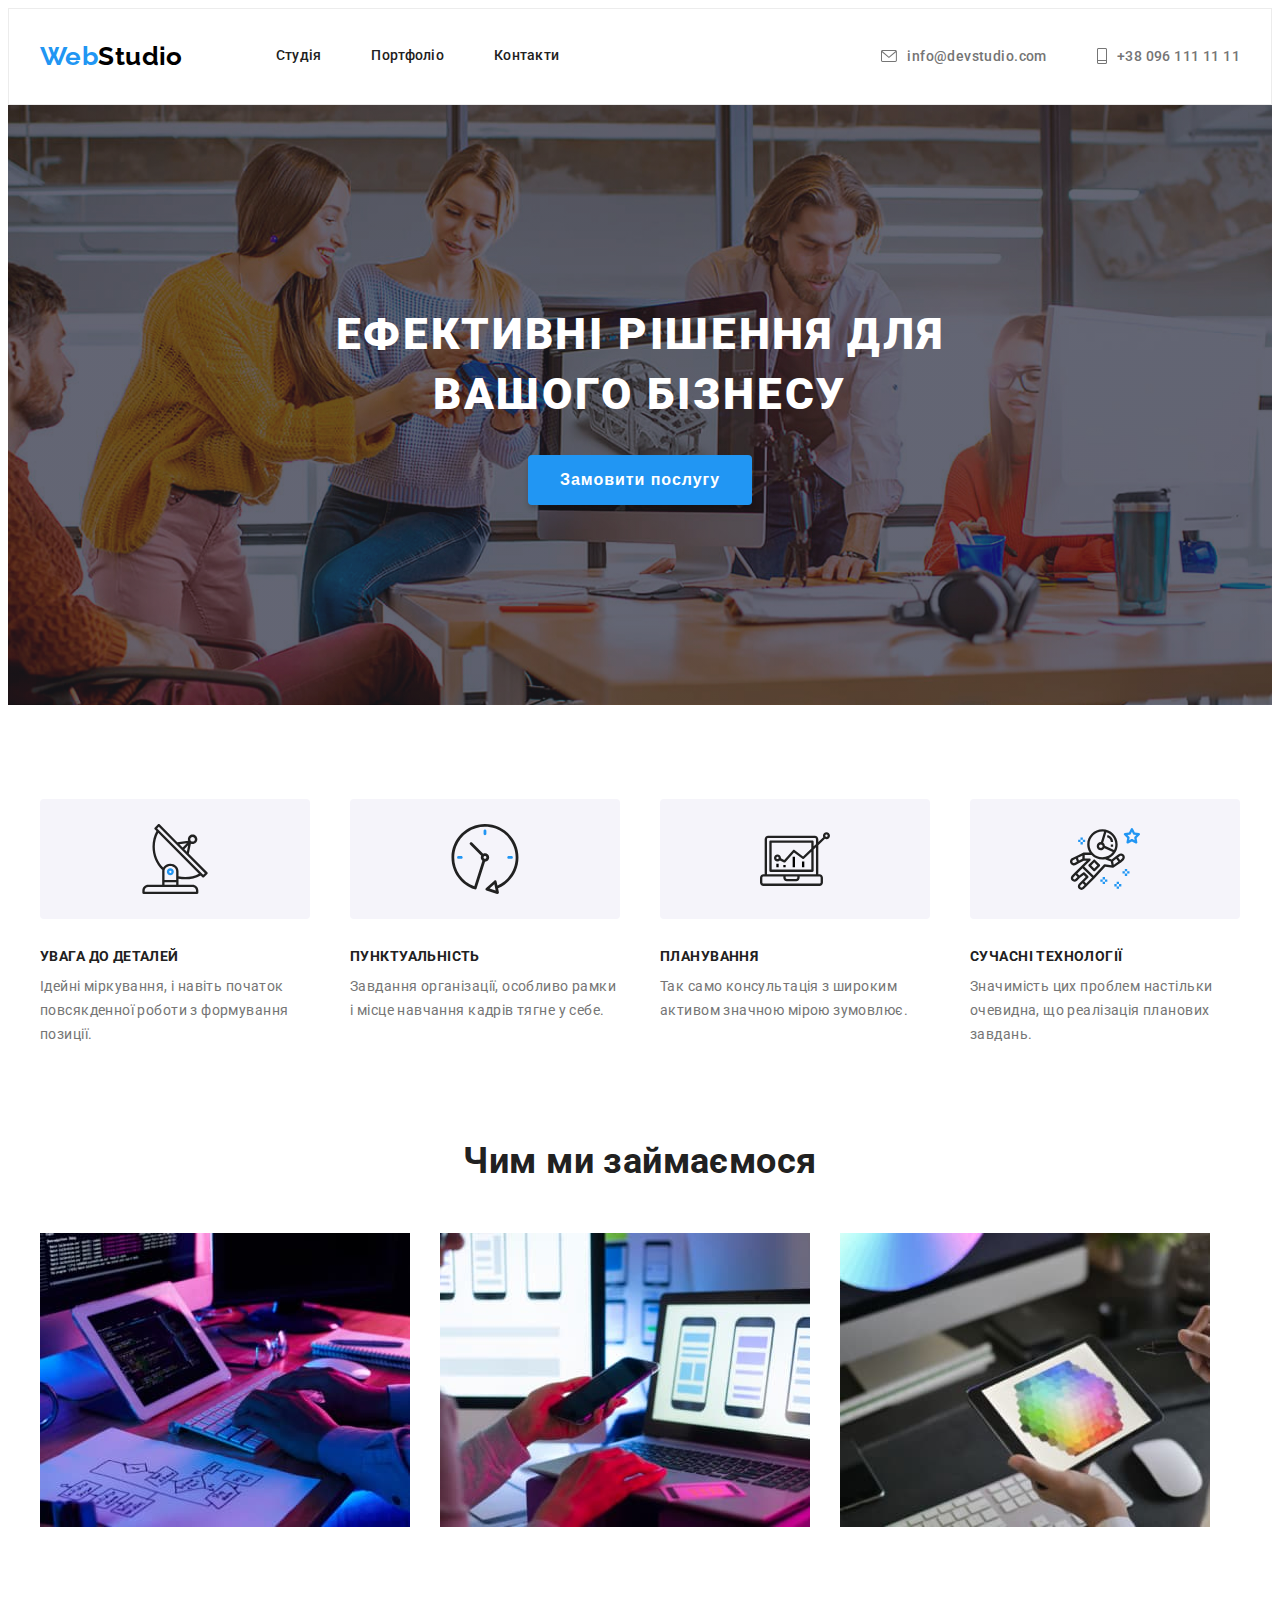
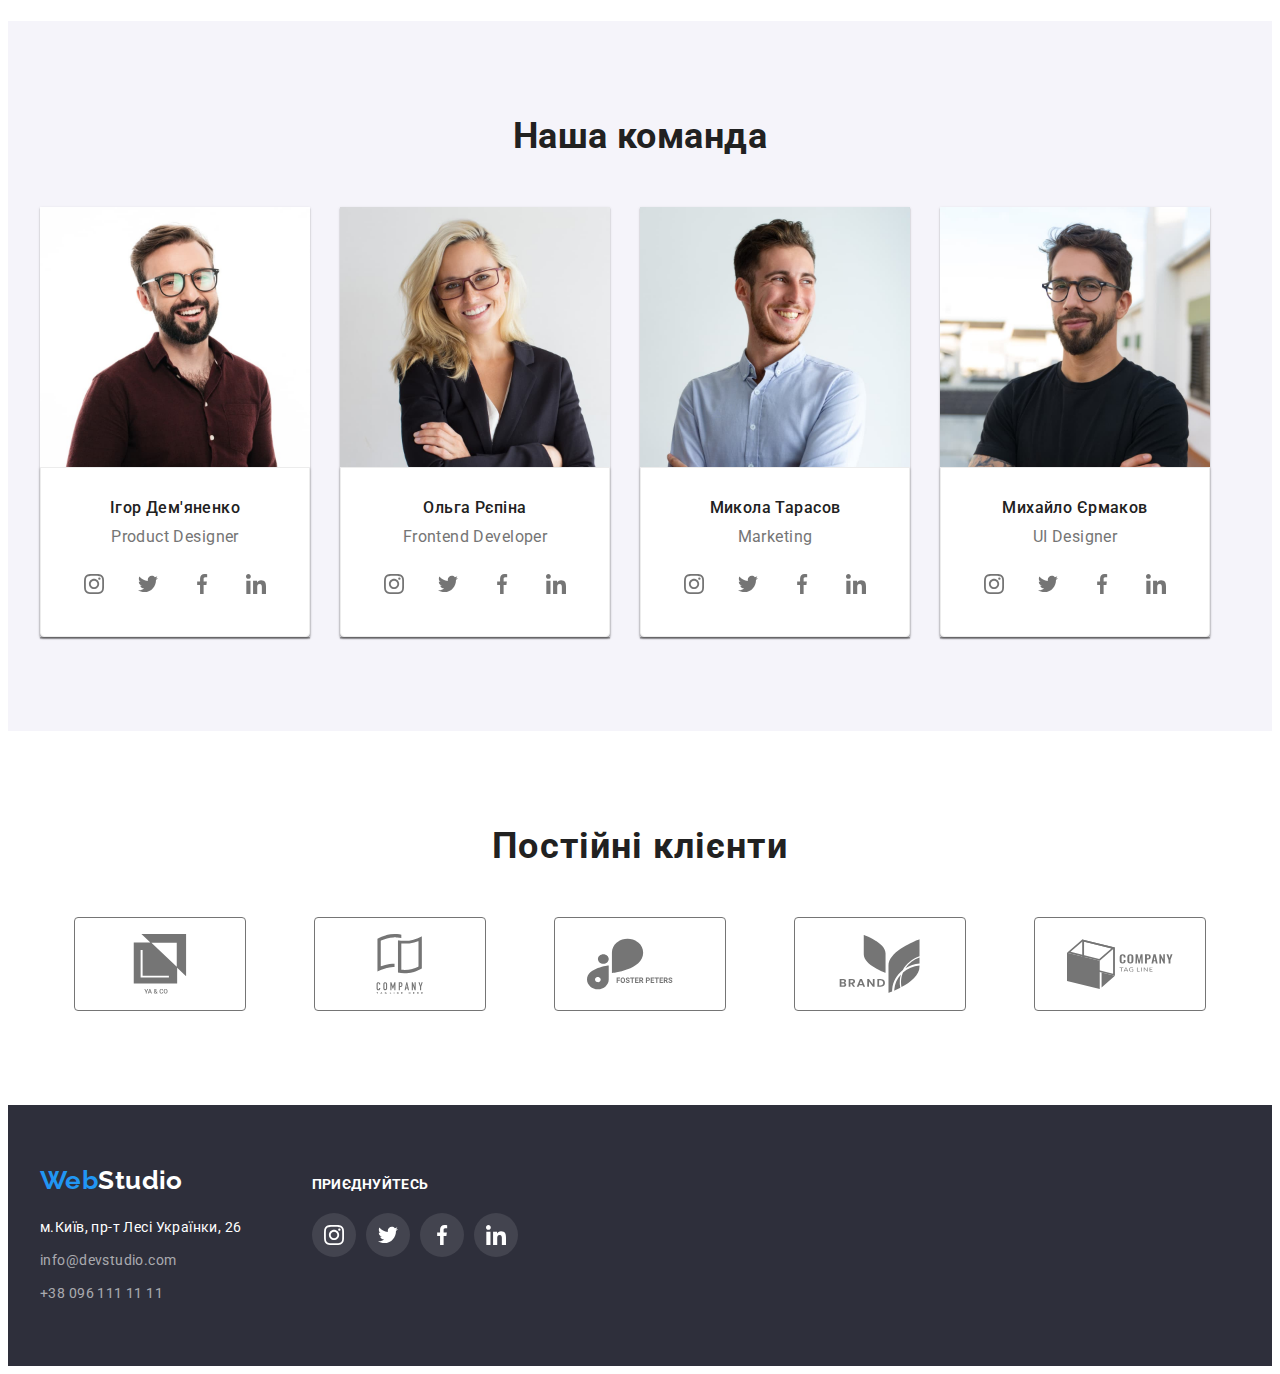
==== index.html @ 7438c3f3 "Update index.html" ====
<!DOCTYPE html>
<html lang="uk">

<head>
    <meta charset="UTF-8" />
    <meta http-equiv="X-UA-Compatible" content="IE=edge" />
    <meta name="viewport" content="width=device-width, initial-scale=1.0" />
    <title>Студія</title>
    <link rel="preconnect" href="https://fonts.googleapis.com" />
    <link rel="preconnect" href="https://fonts.gstatic.com" crossorigin />
    <link
        href="https://fonts.googleapis.com/css2?family=Raleway:wght@700&family=Roboto:wght@400;500;700;900&display=swap"
        rel="stylesheet" />
    <link rel="stylesheet" href="https://cdnjs.cloudflare.com/ajax/libs/modern-normalize/1.1.0/modern-normalize.min.css"
        integrity="sha512-wpPYUAdjBVSE4KJnH1VR1HeZfpl1ub8YT/NKx4PuQ5NmX2tKuGu6U/JRp5y+Y8XG2tV+wKQpNHVUX03MfMFn9Q=="
        crossorigin="anonymous" referrerpolicy="no-referrer" />
    <link rel="stylesheet" href="./css/styles.css" />
</head>

<body>
    <header class="header">
        <div class="conteiner main-nav">
            <nav class="navigate">
                <a href="./index.html" class="logo">
                    <span class="web-logo">Web</span>Studio</a>
                <ul class="site-nav">
                    <li class="item">
                        <a class="site-nav-link current" href="./index.html">Студія</a>
                    </li>
                    <li class="item">
                        <a class="site-nav-link" href="./portfolio.html">Портфоліо</a>
                    </li>
                    <li class="item">
                        <a class="site-nav-link" href="">Контакти</a>
                    </li>
                </ul>
            </nav>
            <ul class="contacts">
                <li class="item">
                    <a class="address" href="mailto:info@devstudio.com">info@devstudio.com
                        <svg class="envelope" width="16px" height="12px">
                            <use href="./images/icon.svg#icon-envelope"></use>
                        </svg>
                    </a>
                </li>
                <li class="item">
                    <a class="phone" href="tel:+380961111111">+38 096 111 11 11
                        <svg class="telephone">
                            <use href="./images/icon.svg#icon-telephone"></use>
                        </svg>
                    </a>
                </li>
            </ul>
        </div>
    </header>
    <main>
        <section class="section hero">
            <div class="conteiner">
                <h1 class="hero-title">Ефективні рішення для вашого бізнесу</h1>
                <button type="button" class="btn">Замовити послугу</button>
            </div>
        </section>
        <section class="section">
            <div class="conteiner">
                <h2 class="visually-hidden">Наші переваги</h2>
                <ul class="about">
                    <li>
                        <div class="icon-wrapper">
                            <svg class="about-img" width="70px" height="70px">
                                <use href="./images/icon.svg#icon-antenna"></use>
                            </svg>
                        </div>
                        <h3 class="about-title">УВАГА ДО ДЕТАЛЕЙ</h3>
                        <p class="about-text">
                            Ідейні міркування, і навіть початок повсякденної роботи з
                            формування позиції.
                        </p>
                    </li>
                    <li>
                        <div class="icon-wrapper">
                            <svg class="about-img" width="70px" height="70px">
                                <use href="./images/icon.svg#icon-clock"></use>
                            </svg>
                        </div>
                        <h3 class="about-title">ПУНКТУАЛЬНІСТЬ</h3>
                        <p class="about-text">
                            Завдання організації, особливо рамки і місце навчання кадрів
                            тягне у себе.
                        </p>
                    </li>
                    <li>
                        <div class="icon-wrapper">
                            <svg class="about-img" width="70px" height="70px">
                                <use href="./images/icon.svg#icon-diagram"></use>
                            </svg>
                        </div>
                        <h3 class="about-title">ПЛАНУВАННЯ</h3>
                        <p class="about-text">
                            Так само консультація з широким активом значною мірою зумовлює.
                        </p>
                    </li>
                    <li>
                        <div class="icon-wrapper">
                            <svg class="about-img" width="70px" height="70px">
                                <use href="./images/icon.svg#icon-astronaut"></use>
                            </svg>
                        </div>
                        <h3 class="about-title">СУЧАСНІ ТЕХНОЛОГІЇ</h3>
                        <p class="about-text">
                            Значимість цих проблем настільки очевидна, що реалізація
                            планових завдань.
                        </p>
                    </li>
                </ul>
            </div>
        </section>
        <section class="section develop">
            <div class="conteiner">
                <h2 class="section-title">Чим ми займаємося</h2>
                <ul class="title item">
                    <li class="title-img">
                        <img src="./images/img_1.jpg" alt="розробка вебсайтів" width="370" height="294" />
                    </li>
                    <li class="title-img">
                        <img src="./images/img_2.jpg" alt="розробка мобільних додатків" width="370" height="294" />
                    </li>
                    <li class="title-img">
                        <img src="./images/img_3.jpg" alt="розробка дизайну" width="370" height="294" />
                    </li>
                </ul>
            </div>
        </section>
        <section class="section command">
            <div class="conteiner">
                <h2 class="section-title">Наша команда</h2>
                <ul class="team item">
                    <li class="command-img">
                        <img src="./images/img_4.jpg" alt="хлопець в окулярах" width="270" height="260" />
                        <div class="team-about">
                            <h3 class="team-title">Ігор Дем'яненко</h3>
                            <p class="team-position" lang="en">Product Designer</p>
                            <ul class="social">
                                <li class="social-link">
                                    <a href="https://www.instagram.com/">
                                        <svg class="social-link-icon" width="20px" height="20px">
                                            <use href="../images/icon.svg#icon-instagram"></use>
                                        </svg>
                                    </a>
                                </li>
                                <li class="social-link">
                                    <a href="https://twitter.com/?lang=uk">
                                        <svg class="social-link-icon" width="20px" height="20px">
                                            <use href="../images/icon.svg#icon-twitter"></use>
                                        </svg></a>
                                </li>
                                <li class="social-link">
                                    <a href="https://uk-ua.facebook.com/">
                                        <svg class="social-link-icon" width="20px" height="20px">
                                            <use href="./images/icon.svg#icon-facebook"></use>
                                        </svg></a>
                                </li>
                                <li class="social-link">
                                    <a href="https://ua.linkedin.com/">
                                        <svg class="social-link-icon" width="20px" height="20px">
                                            <use href="../images/icon.svg#icon-linkedin"></use>
                                        </svg></a>
                                </li>
                            </ul>
                        </div>
                    </li>
                    <li class="command-img">
                        <img src="./images/img_5.jpg" alt="дівчина в окулярах" width="270" height="260" />
                        <div class="team-about">
                            <h3 class="team-title">Ольга Рєпіна</h3>
                            <p class="team-position" lang="en">Frontend Developer</p>
                            <ul class="social">
                                <li class="social-link">
                                    <a href="https://www.instagram.com/">
                                        <svg class="social-link-icon" width="20px" height="20px">
                                            <use href="../images/icon.svg#icon-instagram"></use>
                                        </svg>
                                    </a>
                                </li>
                                <li class="social-link">
                                    <a href="https://twitter.com/?lang=uk">
                                        <svg class="social-link-icon" width="20px" height="20px">
                                            <use href="./images/icon.svg#icon-twitter"></use>
                                        </svg></a>
                                </li>
                                <li class="social-link">
                                    <a href="https://uk-ua.facebook.com/">
                                        <svg class="social-link-icon" width="20px" height="20px">
                                            <use href="./images/icon.svg#icon-facebook"></use>
                                        </svg></a>
                                </li>
                                <li class="social-link">
                                    <a href="https://ua.linkedin.com/">
                                        <svg class="social-link-icon" width="20px" height="20px">
                                            <use href="./images/icon.svg#icon-linkedin"></use>
                                        </svg></a>
                                </li>
                            </ul>
                        </div>
                    </li>
                    <li class="command-img">
                        <img src="./images/img_6.jpg" alt="чоловік в світлій сорочці, що посміхається" width="270"
                            height="260" />
                        <div class="team-about">
                            <h3 class="team-title">Микола Тарасов</h3>
                            <p class="team-position" lang="en">Marketing</p>
                            <ul class="social">
                                <li class="social-link">
                                    <a href="https://www.instagram.com/">
                                        <svg class="social-link-icon" width="20px" height="20px">
                                            <use href="./images/icon.svg#icon-instagram"></use>
                                        </svg>
                                    </a>
                                </li>
                                <li class="social-link">
                                    <a href="https://twitter.com/?lang=uk">
                                        <svg class="social-link-icon" width="20px" height="20px">
                                            <use href="./images/icon.svg#icon-twitter"></use>
                                        </svg></a>
                                </li>
                                <li class="social-link">
                                    <a href="https://uk-ua.facebook.com/">
                                        <svg class="social-link-icon" width="20px" height="20px">
                                            <use href="./images/icon.svg#icon-facebook"></use>
                                        </svg></a>
                                </li>
                                <li class="social-link">
                                    <a href="https://ua.linkedin.com/">
                                        <svg class="social-link-icon" width="20px" height="20px">
                                            <use href="./images/icon.svg#icon-linkedin"></use>
                                        </svg></a>
                                </li>
                            </ul>
                        </div>
                    </li>
                    <li class="command-img">
                        <img src="./images/img_7.jpg" alt="чоловік в темній футболці" width="270" height="260" />
                        <div class="team-about">
                            <h3 class="team-title">Михайло Єрмаков</h3>
                            <p class="team-position" lang="en">UI Designer</p>
                            <ul class="social">
                                <li class="social-link">
                                    <a href="https://www.instagram.com/">
                                        <svg class="social-link-icon" width="20px" height="20px">
                                            <use href="./images/icon.svg#icon-instagram"></use>
                                        </svg>
                                    </a>
                                </li>
                                <li class="social-link">
                                    <a href="https://twitter.com/?lang=uk">
                                        <svg class="social-link-icon" width="20px" height="20px">
                                            <use href="./images/icon.svg#icon-twitter"></use>
                                        </svg></a>
                                </li>
                                <li class="social-link">
                                    <a href="https://uk-ua.facebook.com/">
                                        <svg class="social-link-icon" width="20px" height="20px">
                                            <use href="./images/icon.svg#icon-facebook"></use>
                                        </svg></a>
                                </li>
                                <li class="social-link">
                                    <a href="https://ua.linkedin.com/">
                                        <svg class="social-link-icon" width="20px" height="20px">
                                            <use href="./images/icon.svg#icon-linkedin"></use>
                                        </svg></a>
                                </li>
                            </ul>
                        </div>
                    </li>
                </ul>
            </div>
        </section>
        <section class="section client">
            <div class="conteiner">
                <h2 class="clients">Постійні клієнти</h2>
                <ul class="partners">
                    <a href="./index.html">
                        <li class="partners-link">
                            <svg class="partners-link-icon">
                                <use href="./images/icon.svg#icon-company_1"></use>
                            </svg>
                        </li>
                    </a>
                    <a href="./index.html">
                        <li class="partners-link">
                            <svg class="partners-link-icon">
                                <use href="./images/icon.svg#icon-company_2"></use>
                            </svg>
                        </li>
                    </a>
                    <a href="./index.html">
                        <li class="partners-link">
                            <svg class="partners-link-icon">
                                <use href="./images/icon.svg#icon-company_3"></use>
                            </svg>
                        </li>
                    </a>
                    <a href="./index.html">
                        <li class="partners-link">
                            <svg class="partners-link-icon">
                                <use href="./images/icon.svg#icon-company_4"></use>
                            </svg>
                        </li>
                    </a>
                    <a href="./index.html">
                        <li class="partners-link">
                            <svg class="partners-link-icon">
                                <use href="./images/icon.svg#icon-company_5"></use>
                            </svg>
                        </li>
                    </a>
                </ul>
            </div>
        </section>
    </main>
    <footer class="footer">
        <div class="conteiner">
            <div class="footer-adr">
                <div>
                    <a class="adr" href="./index.html" class="logo">
                        <span class="web-logo">Web</span><span class="footer-studio">Studio</span>
                    </a>
                    <address>
                        <ul>
                            <li class="footer-addres">
                                <a href="https://goo.gl/maps/CPtrU1FHBa2aNyZL9" target="_blank"
                                    rel="noopener noreferrer nofollow">
                                    м.Київ, пр-т Лесі Українки, 26
                                </a>
                            </li>
                            <li class="footer-contacts">
                                <a href="mailto:info@devstudio.com">info@devstudio.com </a>
                            </li>
                            <li class="footer-contacts">
                                <a href="tel:+380961111111">+38 096 111 11 11 </a>
                            </li>
                        </ul>
                    </address>
                </div>
                <div class="footer-social-link">
                    <h3 class="footer-title">
                        <p>Приєднуйтесь</p>
                    </h3>
                    <ul class="social">
                        <li class="social-link">
                            <a href="https://www.instagram.com/">
                                <svg class="social-link-icon" width="20px" height="20px">
                                    <use href="../images/icon.svg#icon-instagram"></use>
                                </svg>
                            </a>
                        </li>
                        <li class="social-link">
                            <a href="https://twitter.com/?lang=uk">
                                <svg class="social-link-icon" width="20px" height="20px">
                                    <use href="../images/icon.svg#icon-twitter"></use>
                                </svg></a>
                        </li>
                        <li class="social-link">
                            <a href="https://uk-ua.facebook.com/">
                                <svg class="social-link-icon" width="20px" height="20px">
                                    <use href="../images/icon.svg#icon-facebook"></use>
                                </svg></a>
                        </li>
                        <li class="social-link">
                            <a href="https://ua.linkedin.com/">
                                <svg class="social-link-icon" width="20px" height="20px">
                                    <use href="../images/icon.svg#icon-linkedin"></use>
                                </svg></a>
                        </li>
                    </ul>
                </div>
            </div>
        </div>
    </footer>
</body>

</html>
---- css/styles.css ----
:root {
  --accent-color: #2196f3;
  --bg-color: #ffffff;
  --text-color: #757575;
  --logo-color: #000000;
  --nav-color: #212121;
  --footer-bg-color: #2e2f3b;
  --footer-contact-color: #ffffff99;
  --btn-bg-color: #f5f4fa;
  --border-color: #ececec;
}

body {
  background-color: var(--bg-color);
  font-family: Roboto, sans-serif;
  color: var(--text-color);
  letter-spacing: 0.03em;
  font-size: 14px;
}

p,
h1,
h2,
h3,
h4,
h5,
h6 {
  margin: 0;
}

ul,
ol {
  margin: 0;
  padding-left: 0;
}

button {
  cursor: pointer;
}

address {
  font-style: normal;
}

img {
  display: block;
  max-width: 100%;
  height: auto;
}

a {
  text-decoration: none;
  color: var(--text-color);
}

ul {
  list-style: none;
}

.conteiner {
  width: 1200px;
  padding: 0 15px;
  margin-left: auto;
  margin-right: auto;
}

.header {
  border: 1px solid var(--border-color);
}

.section {
  padding: 94px 0px;
}

.navigate {
  display: flex;
  align-items: center;
  margin: 32px 0;
}

.main-nav {
  display: flex;
}

.logo {
  display: flex;
  color: var(--logo-color);
  font-family: Raleway, sans-serif;
  font-weight: 700;
  font-size: 26px;
  line-height: 1.19;
}

.web-logo,
.footer-studio {
  color: var(--accent-color);
  font-family: Raleway, sans-serif;
  font-weight: 700;
  font-size: 26px;
  line-height: 1.19;
}

.site-nav {
  display: flex;
  margin-left: 93px;
}

.site-nav .item+.item {
  margin-left: 50px;
}

.site-nav-link {
  display: inline-flex;
  color: var(--nav-color);
  font-weight: 500;
  line-height: 1.14;
  letter-spacing: 0.02em;
}

.site-nav-link:hover,
.site-nav-link:focus {
  color: var(--accent-color);
}

.contacts {
  display: flex;
  align-items: center;
  margin-left: auto;
  text-align: center;
  font-weight: 500;
}

.contacts.item {
  margin: 0;
  font-weight: 500;
  line-height: 1.14;
  letter-spacing: 0.02em;
  color: var(--text-color);
}

.item {
  display: flex;
  align-items: center;
}

.address {
  display: flex;
  align-items: center;
  fill: currentColor;
  flex-direction: row-reverse;
}

.envelope {
  margin-right: 10px;
}

.telephone {
  width: 10px;
  height: 16px;
  margin-right: 10px;
}

.phone {
  display: flex;
  align-items: center;
  fill: currentColor;
  flex-direction: row-reverse;
}

.contacts :focus,
.contacts :hover {
  cursor: pointer;
  color: var(--accent-color);
  fill: var(--accent-color);
}

.contacts .item+.item {
  margin-left: 50px;
}

.hero,
footer {
  background-color: var(--footer-bg-color);
}

h1 {
  width: 696px;
  margin: 0 auto;
}

.hero {
  background-image: linear-gradient(rgba(47, 48, 58, 0.4),
      rgba(47, 48, 58, 0.4)),
    url(../images/new_photo.jpg);
  background-repeat: no-repeat;
  background-size: cover;
  background-position: center;
  max-width: 1600px;
  margin-left: auto;
  margin-right: auto;
  box-sizing: border-box;
  text-align: center;
  padding-top: 200px;
  padding-bottom: 200px;
}

.hero-title {
  color: var(--bg-color);
  font-weight: 900;
  font-size: 44px;
  line-height: 1.36;
  text-transform: uppercase;
  letter-spacing: 0.06em;
  margin-bottom: 30px;
}

.btn {
  display: inline-block;
  vertical-align: middle;

  background-color: var(--accent-color);
  color: var(--bg-color);
  border-color: var(--accent-color);
  box-shadow: 0px 4px 4px #00000026;
  box-sizing: border-box;
  font-weight: 700;
  font-size: 16px;
  line-height: 1.88;
  padding: 10px 32px;
  letter-spacing: 0.06em;
  border-radius: 4px;
  border: none;
}

.visually-hidden {
  position: absolute;
  white-space: nowrap;
  width: 1px;
  height: 1px;
  overflow: hidden;
  border: 0;
  padding: 0;
  clip: rect(0 0 0 0);
  clip-path: inset(50%);
  margin: -1px;
}

.about {
  display: flex;
  justify-content: space-between;
}

.about-title {
  margin-bottom: 10px;
  font-size: 14px;
  line-height: 1.14;
  text-transform: uppercase;
  color: var(--nav-color);
}

.icon-wrapper {
  display: flex;
  align-items: center;
  justify-content: center;
  margin-bottom: 30px;
  height: 120px;
  background-color: #f5f4fa;
  border-radius: 4px;
}

.about-text {
  width: 270px;
  line-height: 1.71;
  color: var(--text-color);
}

.section.develop {
  padding-top: 0;
}

.section-title {
  margin-bottom: 50px;
  color: var(--nav-color);
  font-size: 36px;
  line-height: 1.17;
  text-align: center;
}

.title.item {
  display: flex;
}

.title-img {
  width: 370px;
  margin-right: 30px;
}

.title-img:last-child {
  margin-right: 0;
}

.project-text {
  font-size: 16px;
  line-height: 1.14;
  letter-spacing: 0.03em;
  color: var(--text-color);
}

.command {
  background-color: #f5f4fa;
}

.team.item {
  display: flex;
}

.command-img {
  margin-right: 30px;
  box-shadow: 0px 1px 3px #0000001f, 0px 1px 1px #00000024,
    0px 2px 1px #00000033;
}

.team-about {
  padding: 30px 0;
  background-color: var(--bg-color);
  border: 1px solid var(--border-color);
  border-radius: 0px 0px 4px 4px;
  box-shadow: 0px 1px 3px #00000033, 0px 1px 1px #00000024,
    0px 2px 1px #0000001f;
  text-align: center;
}

.command-img:last-child {
  margin-right: 0px;
}

.team-title {
  margin-bottom: 10px;
  color: var(--nav-color);
  font-weight: 500;
  font-size: 16px;
  line-height: 1.19;
}

.team-position {
  font-size: 16px;
  line-height: 1.19;
  color: var(--text-color);
}

.social {
  margin-top: 16px;
  display: flex;
  justify-content: center;
}

.social-link {
  display: flex;
  justify-content: center;
  align-items: center;
  margin-right: 10px;
  width: 44px;
  height: 44px;
  cursor: pointer;
  border-radius: 50%;
  fill: var(--text-color);
}

.social-link:last-child {
  margin-right: 0;
}

.social-link-icon {
  display: flex;
  justify-content: center;
  align-content: center;
  width: 20px;
  height: 20px;
}

.social-link:hover,
.social-link:focus {
  background-color: var(--accent-color);
  fill: var(--bg-color);
}

.clients {
  font-size: 36px;
  line-height: 1.17;
  text-align: center;
  letter-spacing: 0.03em;
  color: var(--nav-color);
}

.partners {
  fill: currentColor;
  display: flex;
  flex-wrap: nowrap;
  justify-content: space-around;
}

.partners-link:focus,
.partners-link:hover {
  fill: var(--accent-color);
  border-color: var(--accent-color);
}

.partners-link {
  display: flex;
  justify-content: center;
  align-items: center;
  margin-top: 50px;
  width: 170px;
  height: 92px;
  border: 1px solid var(--text-color);
  border-radius: 4px;
}

.partners-link-icon {
  width: 106px;
  height: 60px;
}

.footer {
  padding: 60px 0px;
}

.footer-studio {
  color: var(--bg-color);
}

.footer-adr {
  display: flex;
  align-items: baseline;
}

.adr {
  display: inline-block;
  margin-bottom: 20px;
}

.footer-addres {
  margin-bottom: 9px;
}

.footer-contacts {
  margin-bottom: 9px;
}

.footer-contacts:last-child {
  margin-bottom: 0;
}

.footer-contacts a:hover,
.footer-contacts a:focus {
  color: var(--accent-color);
}

.footer-addres a {
  color: var(--bg-color);
  font-style: normal;
  line-height: 1.71;
}

.footer-contacts a {
  color: var(--footer-contact-color);
  font-style: normal;
  line-height: 1.71;
}

.footer .social {
  margin: 0;
  display: flex;
  justify-content: flex-start;
}

.footer-social-link {
  margin-left: 70px;
}

.footer-title {
  font-weight: 700;
  font-size: 14px;
  line-height: 1.14;
  letter-spacing: 0.03em;
  text-transform: uppercase;
  color: #ffffff;
  margin-bottom: 20px;
}

.footer .social-link {
  justify-content: center;
  margin-right: 10px;
  fill: var(--bg-color);
  background-color: rgba(255, 255, 255, 0.1);
}

.footer .social-link:focus,
.footer .social-link:hover {
  background-color: var(--accent-color);
}

.footer .social-link:last-child {
  margin-right: 0;
}

.portfolio-title {
  font-size: 18px;
  line-height: 2;
  letter-spacing: 0.06em;
  color: var(--nav-color);
}

.filter {
  display: flex;
  margin-bottom: 50px;
  justify-content: center;
}

.filter-btn {
  min-width: 38px;
  padding: 6px 22px;
  font-family: inherit;
  border-radius: 4px;
  font-weight: 500;
  font-size: 16px;
  line-height: 1.62;
  letter-spacing: 0.03em;
  background-color: var(--btn-bg-color);
  color: var(--logo-color);
  border-color: transparent;
}

.portfolio-btn {
  margin-left: 8px;
}

.filter-btn:focus,
.filter-btn:hover {
  background-color: var(--accent-color);
  color: var(--bg-color);
  box-shadow: 0px 3px 1px rgba(0, 0, 0, 0.1), 0px 1px 2px rgba(0, 0, 0, 0.08),
    0px 2px 2px rgba(0, 0, 0, 0.12);
}

.project {
  display: flex;
  flex-wrap: wrap;
}

.project-img {
  margin-right: 30px;
  margin-bottom: 30px;
}

.project-img:nth-child(3n) {
  margin-right: 0;
}

.project-img:nth-last-child(-n + 3) {
  margin-bottom: 0;
}

.about-project {
  padding: 20px 24px;
  border-left: 1px solid #eeeeee;
  border-right: 1px solid #eeeeee;
  border-bottom: 1px solid #eeeeee;
}

.portfolio-title {
  margin-bottom: 4px;
}

.project-card {
  display: block;
}

.project-card:hover {
  box-shadow: 0px 1px 1px rgba(0, 0, 0, 0.12), 0px 4px 4px rgba(0, 0, 0, 0.06),
    1px 4px 6px rgba(0, 0, 0, 0.16);
}
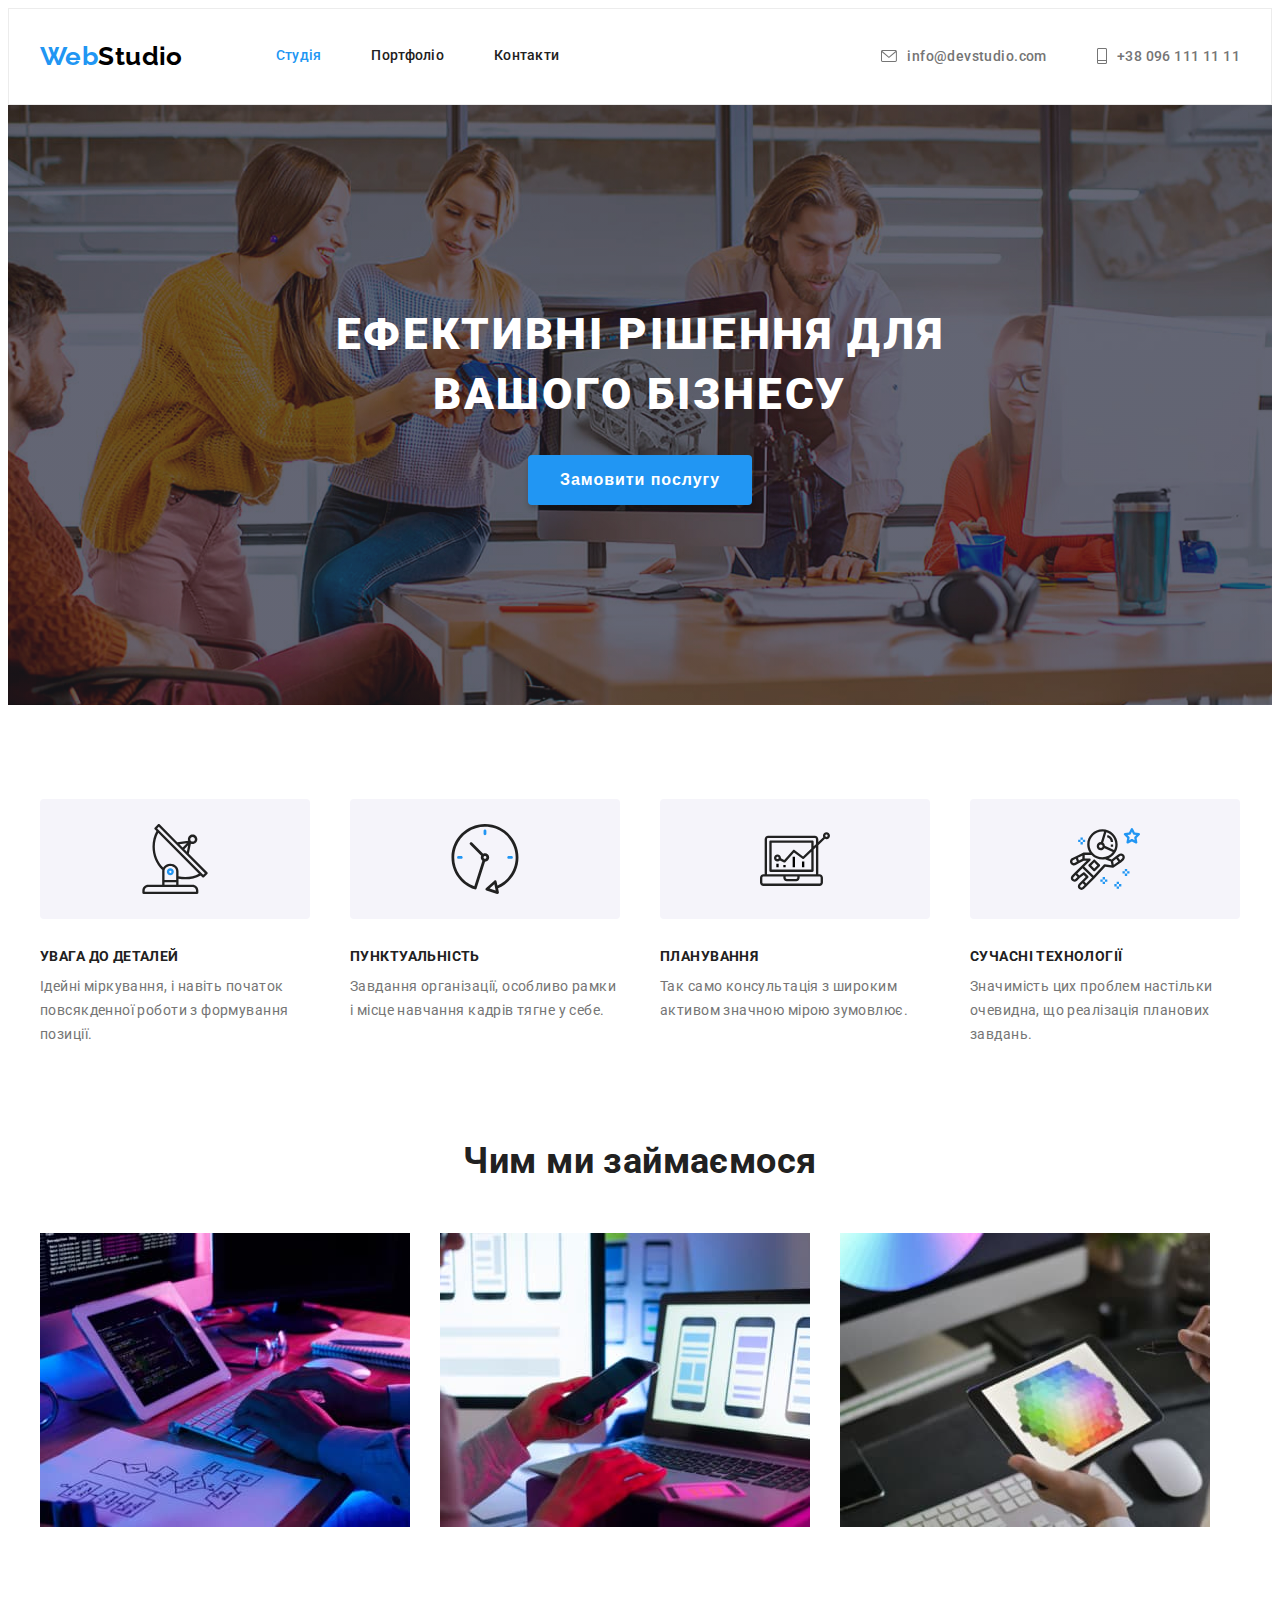
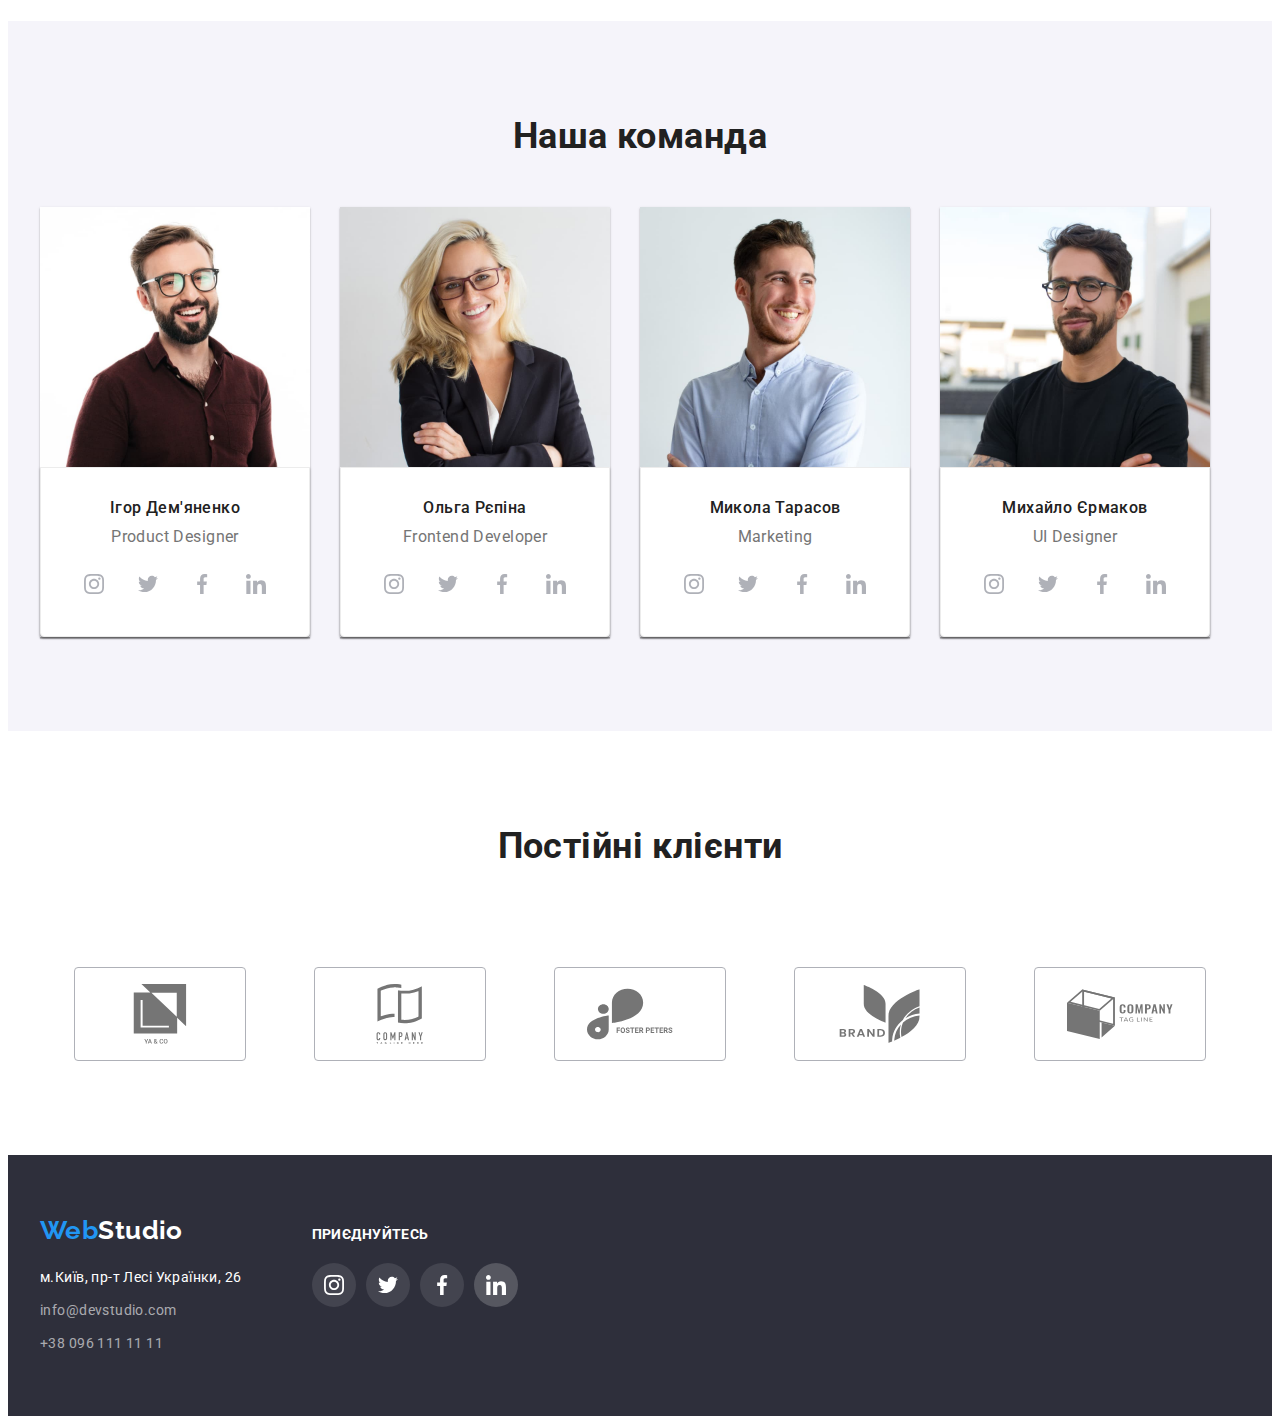
==== commit d7830dd7: "bag fixed" ====
--- a/index.html
+++ b/index.html
@@ -37,18 +37,18 @@
             </nav>
             <ul class="contacts">
                 <li class="item">
-                    <a class="address" href="mailto:info@devstudio.com">info@devstudio.com
-                        <svg class="envelope" width="16px" height="12px">
-                            <use href="./images/icon.svg#icon-envelope"></use>
-                        </svg>
+                    <svg class="envelope" width="16" height="12">
+                        <use href="././images/icon.svg#icon-envelope"></use>
+                    </svg>
+                    <a class="address" href="mailto:info@devstudio.com">
+                        info@devstudio.com
                     </a>
                 </li>
                 <li class="item">
-                    <a class="phone" href="tel:+380961111111">+38 096 111 11 11
-                        <svg class="telephone">
-                            <use href="./images/icon.svg#icon-telephone"></use>
-                        </svg>
-                    </a>
+                    <svg class="telephone" width="10" height="16">
+                        <use href="././images/icon.svg#icon-telephone"></use>
+                    </svg>
+                    <a class="phone" href="tel:+380961111111">+38 096 111 11 11 </a>
                 </li>
             </ul>
         </div>
@@ -67,7 +67,7 @@
                     <li>
                         <div class="icon-wrapper">
                             <svg class="about-img" width="70px" height="70px">
-                                <use href="./images/icon.svg#icon-antenna"></use>
+                                <use href="././images/icon.svg#icon-antenna"></use>
                             </svg>
                         </div>
                         <h3 class="about-title">УВАГА ДО ДЕТАЛЕЙ</h3>
@@ -79,7 +79,7 @@
                     <li>
                         <div class="icon-wrapper">
                             <svg class="about-img" width="70px" height="70px">
-                                <use href="./images/icon.svg#icon-clock"></use>
+                                <use href="././images/icon.svg#icon-clock"></use>
                             </svg>
                         </div>
                         <h3 class="about-title">ПУНКТУАЛЬНІСТЬ</h3>
@@ -91,7 +91,7 @@
                     <li>
                         <div class="icon-wrapper">
                             <svg class="about-img" width="70px" height="70px">
-                                <use href="./images/icon.svg#icon-diagram"></use>
+                                <use href="././images/icon.svg#icon-diagram"></use>
                             </svg>
                         </div>
                         <h3 class="about-title">ПЛАНУВАННЯ</h3>
@@ -102,7 +102,7 @@
                     <li>
                         <div class="icon-wrapper">
                             <svg class="about-img" width="70px" height="70px">
-                                <use href="./images/icon.svg#icon-astronaut"></use>
+                                <use href="././images/icon.svg#icon-astronaut"></use>
                             </svg>
                         </div>
                         <h3 class="about-title">СУЧАСНІ ТЕХНОЛОГІЇ</h3>
@@ -140,29 +140,29 @@
                             <h3 class="team-title">Ігор Дем'яненко</h3>
                             <p class="team-position" lang="en">Product Designer</p>
                             <ul class="social">
-                                <li class="social-link">
-                                    <a href="https://www.instagram.com/">
-                                        <svg class="social-link-icon" width="20px" height="20px">
-                                            <use href="../images/icon.svg#icon-instagram"></use>
+                                <li class="social-list">
+                                    <a class="social-link" href="https://www.instagram.com/">
+                                        <svg width="20" height="20">
+                                            <use href="././images/icon.svg#icon-instagram"></use>
                                         </svg>
                                     </a>
                                 </li>
+                                <li class="social-list">
+                                    <a class="social-link" href="https://twitter.com/?lang=uk">
+                                        <svg width="20" height="20">
+                                            <use href="././images/icon.svg#icon-twitter"></use>
+                                        </svg></a>
+                                </li>
+                                <li class="social-list">
+                                    <a class="social-link" href="https://uk-ua.facebook.com/">
+                                        <svg width="20" height="20">
+                                            <use href="././images/icon.svg#icon-facebook"></use>
+                                        </svg></a>
+                                </li>
                                 <li class="social-link">
-                                    <a href="https://twitter.com/?lang=uk">
-                                        <svg class="social-link-icon" width="20px" height="20px">
-                                            <use href="../images/icon.svg#icon-twitter"></use>
-                                        </svg></a>
-                                </li>
-                                <li class="social-link">
-                                    <a href="https://uk-ua.facebook.com/">
-                                        <svg class="social-link-icon" width="20px" height="20px">
-                                            <use href="./images/icon.svg#icon-facebook"></use>
-                                        </svg></a>
-                                </li>
-                                <li class="social-link">
-                                    <a href="https://ua.linkedin.com/">
-                                        <svg class="social-link-icon" width="20px" height="20px">
-                                            <use href="../images/icon.svg#icon-linkedin"></use>
+                                    <a class="social-link" href="https://ua.linkedin.com/">
+                                        <svg width="20" height="20">
+                                            <use href="././images/icon.svg#icon-linkedin"></use>
                                         </svg></a>
                                 </li>
                             </ul>
@@ -174,29 +174,29 @@
                             <h3 class="team-title">Ольга Рєпіна</h3>
                             <p class="team-position" lang="en">Frontend Developer</p>
                             <ul class="social">
-                                <li class="social-link">
-                                    <a href="https://www.instagram.com/">
-                                        <svg class="social-link-icon" width="20px" height="20px">
-                                            <use href="../images/icon.svg#icon-instagram"></use>
+                                <li class="social-list">
+                                    <a class="social-link" href="https://www.instagram.com/">
+                                        <svg width="20" height="20">
+                                            <use href="././images/icon.svg#icon-instagram"></use>
                                         </svg>
                                     </a>
                                 </li>
+                                <li class="social-list">
+                                    <a class="social-link" href="https://twitter.com/?lang=uk">
+                                        <svg width="20" height="20">
+                                            <use href="././images/icon.svg#icon-twitter"></use>
+                                        </svg></a>
+                                </li>
+                                <li class="social-list">
+                                    <a class="social-link" href="https://uk-ua.facebook.com/">
+                                        <svg width="20" height="20">
+                                            <use href="././images/icon.svg#icon-facebook"></use>
+                                        </svg></a>
+                                </li>
                                 <li class="social-link">
-                                    <a href="https://twitter.com/?lang=uk">
-                                        <svg class="social-link-icon" width="20px" height="20px">
-                                            <use href="./images/icon.svg#icon-twitter"></use>
-                                        </svg></a>
-                                </li>
-                                <li class="social-link">
-                                    <a href="https://uk-ua.facebook.com/">
-                                        <svg class="social-link-icon" width="20px" height="20px">
-                                            <use href="./images/icon.svg#icon-facebook"></use>
-                                        </svg></a>
-                                </li>
-                                <li class="social-link">
-                                    <a href="https://ua.linkedin.com/">
-                                        <svg class="social-link-icon" width="20px" height="20px">
-                                            <use href="./images/icon.svg#icon-linkedin"></use>
+                                    <a class="social-link" href="https://ua.linkedin.com/">
+                                        <svg width="20" height="20">
+                                            <use href="././images/icon.svg#icon-linkedin"></use>
                                         </svg></a>
                                 </li>
                             </ul>
@@ -209,29 +209,29 @@
                             <h3 class="team-title">Микола Тарасов</h3>
                             <p class="team-position" lang="en">Marketing</p>
                             <ul class="social">
-                                <li class="social-link">
-                                    <a href="https://www.instagram.com/">
-                                        <svg class="social-link-icon" width="20px" height="20px">
-                                            <use href="./images/icon.svg#icon-instagram"></use>
+                                <li class="social-list">
+                                    <a class="social-link" href="https://www.instagram.com/">
+                                        <svg width="20" height="20">
+                                            <use href="././images/icon.svg#icon-instagram"></use>
                                         </svg>
                                     </a>
                                 </li>
+                                <li class="social-list">
+                                    <a class="social-link" href="https://twitter.com/?lang=uk">
+                                        <svg width="20" height="20">
+                                            <use href="././images/icon.svg#icon-twitter"></use>
+                                        </svg></a>
+                                </li>
+                                <li class="social-list">
+                                    <a class="social-link" href="https://uk-ua.facebook.com/">
+                                        <svg width="20" height="20">
+                                            <use href="././images/icon.svg#icon-facebook"></use>
+                                        </svg></a>
+                                </li>
                                 <li class="social-link">
-                                    <a href="https://twitter.com/?lang=uk">
-                                        <svg class="social-link-icon" width="20px" height="20px">
-                                            <use href="./images/icon.svg#icon-twitter"></use>
-                                        </svg></a>
-                                </li>
-                                <li class="social-link">
-                                    <a href="https://uk-ua.facebook.com/">
-                                        <svg class="social-link-icon" width="20px" height="20px">
-                                            <use href="./images/icon.svg#icon-facebook"></use>
-                                        </svg></a>
-                                </li>
-                                <li class="social-link">
-                                    <a href="https://ua.linkedin.com/">
-                                        <svg class="social-link-icon" width="20px" height="20px">
-                                            <use href="./images/icon.svg#icon-linkedin"></use>
+                                    <a class="social-link" href="https://ua.linkedin.com/">
+                                        <svg width="20" height="20">
+                                            <use href="././images/icon.svg#icon-linkedin"></use>
                                         </svg></a>
                                 </li>
                             </ul>
@@ -243,29 +243,29 @@
                             <h3 class="team-title">Михайло Єрмаков</h3>
                             <p class="team-position" lang="en">UI Designer</p>
                             <ul class="social">
-                                <li class="social-link">
-                                    <a href="https://www.instagram.com/">
-                                        <svg class="social-link-icon" width="20px" height="20px">
-                                            <use href="./images/icon.svg#icon-instagram"></use>
+                                <li class="social-list">
+                                    <a class="social-link" href="https://www.instagram.com/">
+                                        <svg width="20" height="20">
+                                            <use href="././images/icon.svg#icon-instagram"></use>
                                         </svg>
                                     </a>
                                 </li>
+                                <li class="social-list">
+                                    <a class="social-link" href="https://twitter.com/?lang=uk">
+                                        <svg width="20" height="20">
+                                            <use href="././images/icon.svg#icon-twitter"></use>
+                                        </svg></a>
+                                </li>
+                                <li class="social-list">
+                                    <a class="social-link" href="https://uk-ua.facebook.com/">
+                                        <svg width="20" height="20">
+                                            <use href="././images/icon.svg#icon-facebook"></use>
+                                        </svg></a>
+                                </li>
                                 <li class="social-link">
-                                    <a href="https://twitter.com/?lang=uk">
-                                        <svg class="social-link-icon" width="20px" height="20px">
-                                            <use href="./images/icon.svg#icon-twitter"></use>
-                                        </svg></a>
-                                </li>
-                                <li class="social-link">
-                                    <a href="https://uk-ua.facebook.com/">
-                                        <svg class="social-link-icon" width="20px" height="20px">
-                                            <use href="./images/icon.svg#icon-facebook"></use>
-                                        </svg></a>
-                                </li>
-                                <li class="social-link">
-                                    <a href="https://ua.linkedin.com/">
-                                        <svg class="social-link-icon" width="20px" height="20px">
-                                            <use href="./images/icon.svg#icon-linkedin"></use>
+                                    <a class="social-link" href="https://ua.linkedin.com/">
+                                        <svg width="20" height="20">
+                                            <use href="././images/icon.svg#icon-linkedin"></use>
                                         </svg></a>
                                 </li>
                             </ul>
@@ -276,43 +276,47 @@
         </section>
         <section class="section client">
             <div class="conteiner">
-                <h2 class="clients">Постійні клієнти</h2>
+                <h2 class="section-title">Постійні клієнти</h2>
                 <ul class="partners">
-                    <a href="./index.html">
-                        <li class="partners-link">
-                            <svg class="partners-link-icon">
-                                <use href="./images/icon.svg#icon-company_1"></use>
-                            </svg>
-                        </li>
-                    </a>
-                    <a href="./index.html">
-                        <li class="partners-link">
-                            <svg class="partners-link-icon">
-                                <use href="./images/icon.svg#icon-company_2"></use>
-                            </svg>
-                        </li>
-                    </a>
-                    <a href="./index.html">
-                        <li class="partners-link">
-                            <svg class="partners-link-icon">
-                                <use href="./images/icon.svg#icon-company_3"></use>
-                            </svg>
-                        </li>
-                    </a>
-                    <a href="./index.html">
-                        <li class="partners-link">
-                            <svg class="partners-link-icon">
-                                <use href="./images/icon.svg#icon-company_4"></use>
-                            </svg>
-                        </li>
-                    </a>
-                    <a href="./index.html">
-                        <li class="partners-link">
-                            <svg class="partners-link-icon">
-                                <use href="./images/icon.svg#icon-company_5"></use>
-                            </svg>
-                        </li>
-                    </a>
+                    <li>
+                        <a class="partners-link" href="./index.html">
+                            <svg class="partners-link-icon">
+                                <use href="././images/icon.svg#icon-company_1"></use>
+                            </svg>
+                        </a>
+                    </li>
+
+                    <li>
+                        <a class="partners-link" href="./index.html">
+                            <svg class="partners-link-icon">
+                                <use href="././images/icon.svg#icon-company_2"></use>
+                            </svg>
+                        </a>
+                    </li>
+
+                    <li>
+                        <a class="partners-link" href="./index.html">
+                            <svg class="partners-link-icon">
+                                <use href="././images/icon.svg#icon-company_3"></use>
+                            </svg>
+                        </a>
+                    </li>
+
+                    <li>
+                        <a class="partners-link" href="./index.html">
+                            <svg class="partners-link-icon">
+                                <use href="././images/icon.svg#icon-company_4"></use>
+                            </svg>
+                        </a>
+                    </li>
+
+                    <li>
+                        <a class="partners-link" href="./index.html">
+                            <svg class="partners-link-icon">
+                                <use href="././images/icon.svg#icon-company_5"></use>
+                            </svg>
+                        </a>
+                    </li>
                 </ul>
             </div>
         </section>
@@ -321,7 +325,7 @@
         <div class="conteiner">
             <div class="footer-adr">
                 <div>
-                    <a class="adr" href="./index.html" class="logo">
+                    <a class="adr" href="./index.html">
                         <span class="web-logo">Web</span><span class="footer-studio">Studio</span>
                     </a>
                     <address>
@@ -342,33 +346,31 @@
                     </address>
                 </div>
                 <div class="footer-social-link">
-                    <h3 class="footer-title">
-                        <p>Приєднуйтесь</p>
-                    </h3>
+                    <h3 class="footer-title">Приєднуйтесь</h3>
                     <ul class="social">
-                        <li class="social-link">
-                            <a href="https://www.instagram.com/">
-                                <svg class="social-link-icon" width="20px" height="20px">
-                                    <use href="../images/icon.svg#icon-instagram"></use>
+                        <li class="social-list">
+                            <a class="social-link" href="https://www.instagram.com/">
+                                <svg width="20" height="20">
+                                    <use href="././images/icon.svg#icon-instagram"></use>
                                 </svg>
                             </a>
                         </li>
-                        <li class="social-link">
-                            <a href="https://twitter.com/?lang=uk">
-                                <svg class="social-link-icon" width="20px" height="20px">
-                                    <use href="../images/icon.svg#icon-twitter"></use>
+                        <li class="social-list">
+                            <a class="social-link" href="https://twitter.com/?lang=uk">
+                                <svg width="20" height="20">
+                                    <use href="././images/icon.svg#icon-twitter"></use>
+                                </svg></a>
+                        </li>
+                        <li class="social-list">
+                            <a class="social-link" href="https://uk-ua.facebook.com/">
+                                <svg width="20" height="20">
+                                    <use href="././images/icon.svg#icon-facebook"></use>
                                 </svg></a>
                         </li>
                         <li class="social-link">
-                            <a href="https://uk-ua.facebook.com/">
-                                <svg class="social-link-icon" width="20px" height="20px">
-                                    <use href="../images/icon.svg#icon-facebook"></use>
-                                </svg></a>
-                        </li>
-                        <li class="social-link">
-                            <a href="https://ua.linkedin.com/">
-                                <svg class="social-link-icon" width="20px" height="20px">
-                                    <use href="../images/icon.svg#icon-linkedin"></use>
+                            <a class="social-link" href="https://ua.linkedin.com/">
+                                <svg width="20" height="20">
+                                    <use href="././images/icon.svg#icon-linkedin"></use>
                                 </svg></a>
                         </li>
                     </ul>
@@ -378,4 +380,4 @@
     </footer>
 </body>
 
-</html>
+</html>--- a/css/styles.css
+++ b/css/styles.css
@@ -122,6 +122,10 @@
   color: var(--accent-color);
 }
 
+.current {
+  color: var(--accent-color);
+}
+
 .contacts {
   display: flex;
   align-items: center;
@@ -150,28 +154,21 @@
   flex-direction: row-reverse;
 }
 
-.envelope {
+.envelope,
+.telephone {
   margin-right: 10px;
-}
-
-.telephone {
-  width: 10px;
-  height: 16px;
-  margin-right: 10px;
+  fill: currentColor;
 }
 
 .phone {
   display: flex;
   align-items: center;
   fill: currentColor;
-  flex-direction: row-reverse;
 }
 
 .contacts :focus,
 .contacts :hover {
-  cursor: pointer;
   color: var(--accent-color);
-  fill: var(--accent-color);
 }
 
 .contacts .item+.item {
@@ -352,30 +349,23 @@
   margin-top: 16px;
   display: flex;
   justify-content: center;
-}
-
-.social-link {
-  display: flex;
-  justify-content: center;
-  align-items: center;
-  margin-right: 10px;
+  align-content: center;
+  gap: 10px;
+}
+
+.social-list {
   width: 44px;
   height: 44px;
-  cursor: pointer;
+}
+
+.social-link {
+  display: flex;
+  justify-content: center;
+  align-items: center;
+  fill: #afb1b8;
+  width: 44px;
+  height: 44px;
   border-radius: 50%;
-  fill: var(--text-color);
-}
-
-.social-link:last-child {
-  margin-right: 0;
-}
-
-.social-link-icon {
-  display: flex;
-  justify-content: center;
-  align-content: center;
-  width: 20px;
-  height: 20px;
 }
 
 .social-link:hover,
@@ -384,14 +374,6 @@
   fill: var(--bg-color);
 }
 
-.clients {
-  font-size: 36px;
-  line-height: 1.17;
-  text-align: center;
-  letter-spacing: 0.03em;
-  color: var(--nav-color);
-}
-
 .partners {
   fill: currentColor;
   display: flex;
@@ -412,7 +394,7 @@
   margin-top: 50px;
   width: 170px;
   height: 92px;
-  border: 1px solid var(--text-color);
+  border: 1px solid #afb1b8;
   border-radius: 4px;
 }
 
@@ -485,6 +467,7 @@
   letter-spacing: 0.03em;
   text-transform: uppercase;
   color: #ffffff;
+
   margin-bottom: 20px;
 }
 
@@ -520,6 +503,7 @@
 .filter-btn {
   min-width: 38px;
   padding: 6px 22px;
+
   font-family: inherit;
   border-radius: 4px;
   font-weight: 500;
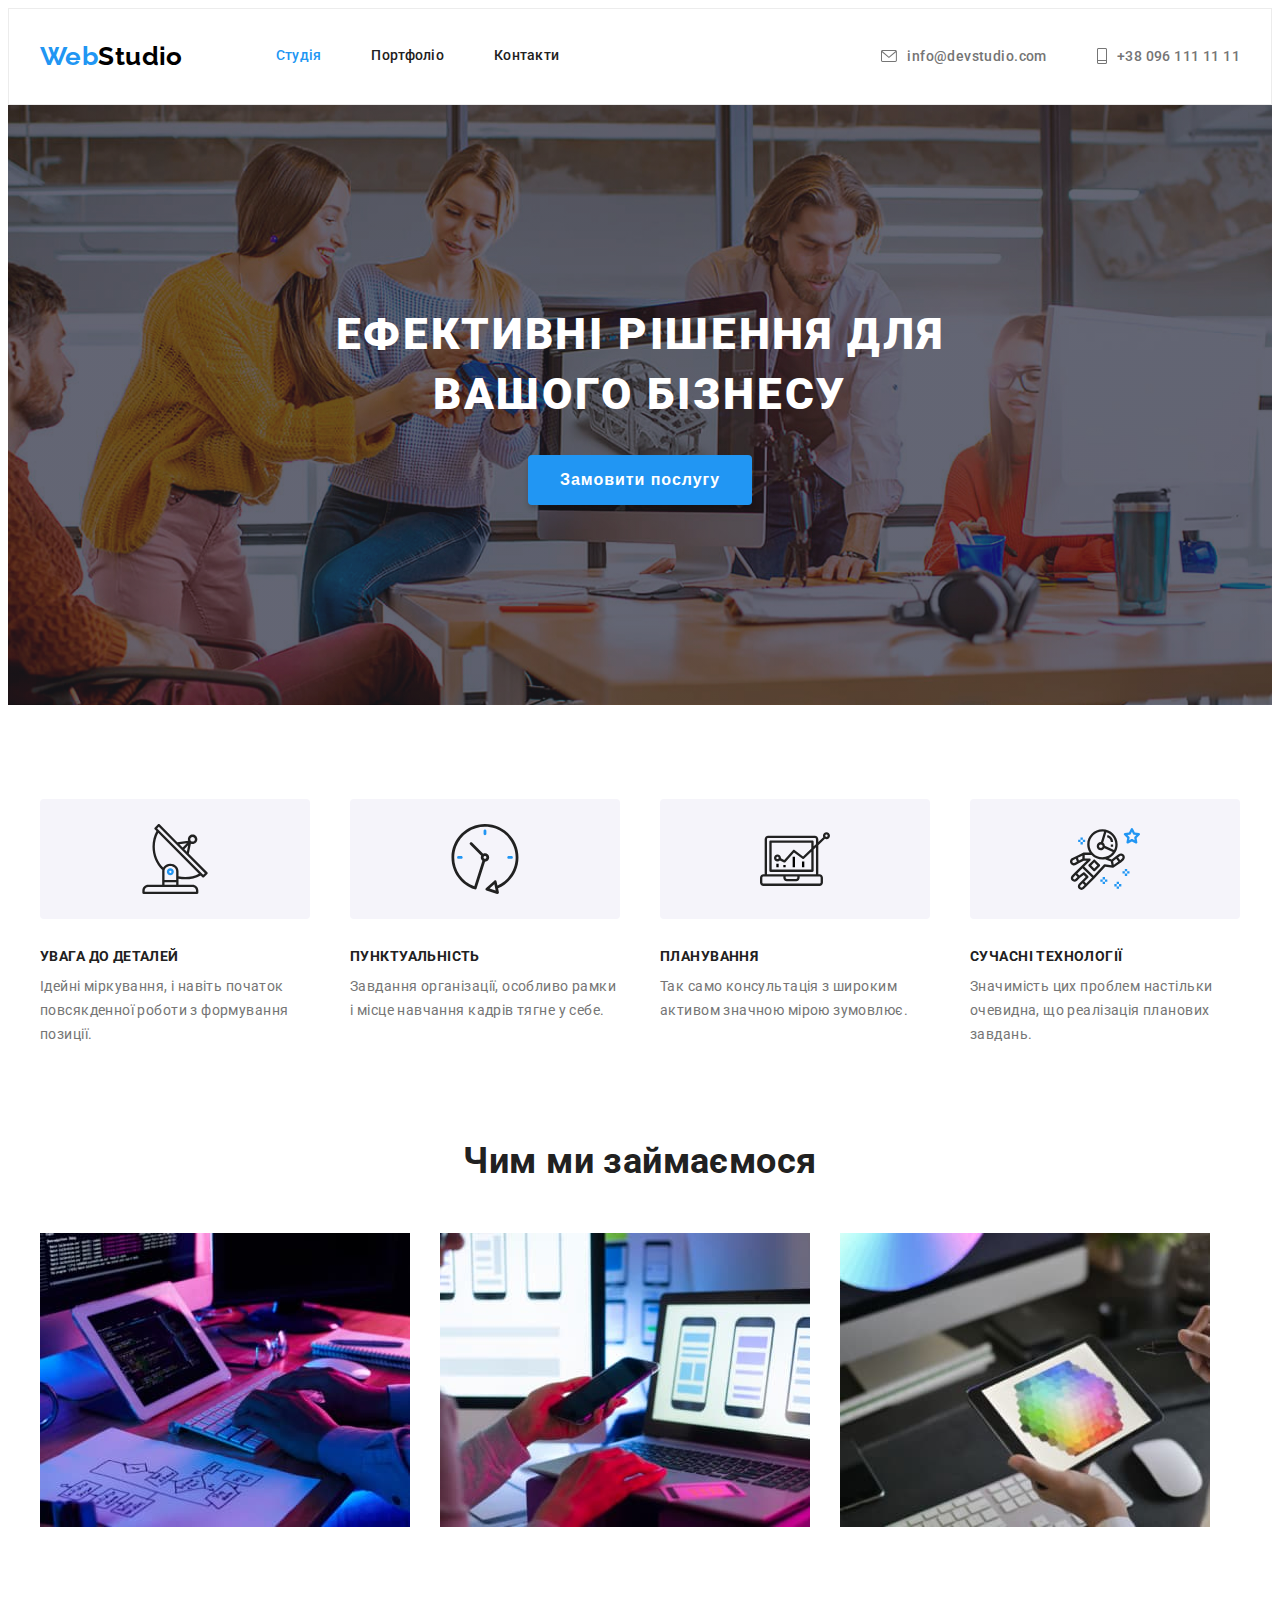
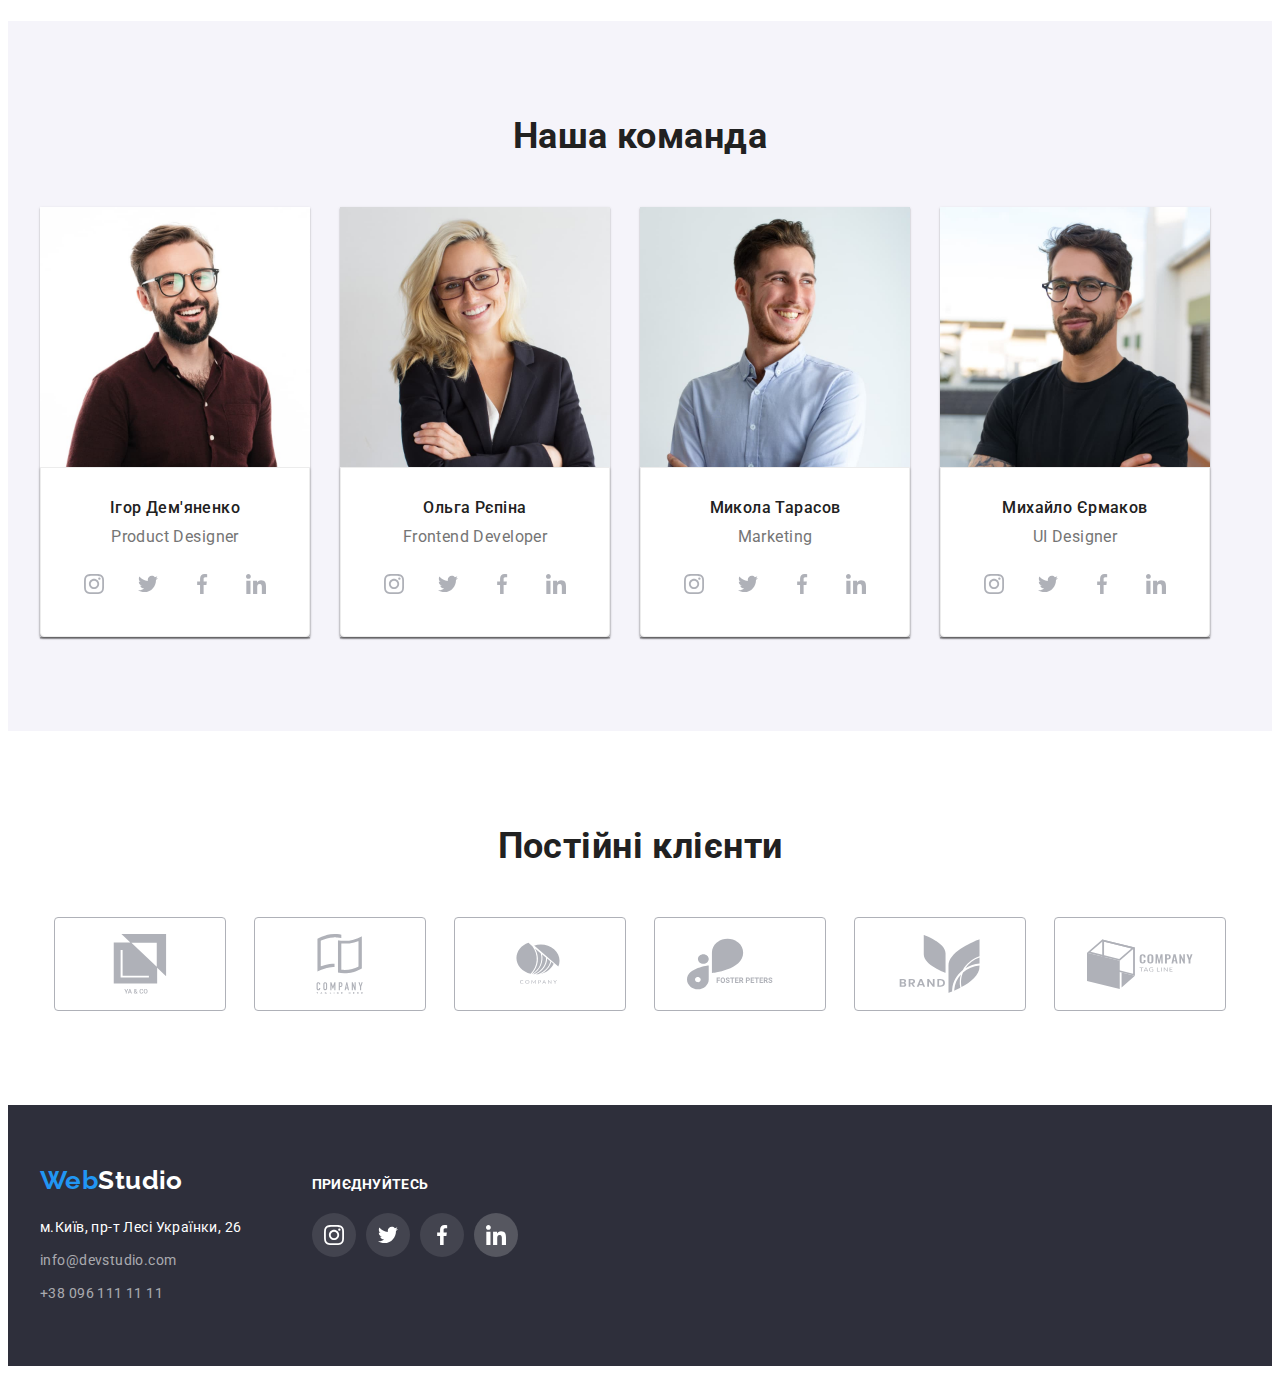
==== commit 25d7ab87: "bugs fixed" ====
--- a/index.html
+++ b/index.html
@@ -290,6 +290,14 @@
                         <a class="partners-link" href="./index.html">
                             <svg class="partners-link-icon">
                                 <use href="././images/icon.svg#icon-company_2"></use>
+                            </svg>
+                        </a>
+                    </li>
+
+                    <li>
+                        <a class="partners-link" href="./index.html">
+                            <svg class="partners-link-icon">
+                                <use href="././images/icon.svg#icon-company_6"></use>
                             </svg>
                         </a>
                     </li>
--- a/css/styles.css
+++ b/css/styles.css
@@ -8,6 +8,7 @@
   --footer-contact-color: #ffffff99;
   --btn-bg-color: #f5f4fa;
   --border-color: #ececec;
+  --link-color: #afb1b8;
 }
 
 body {
@@ -362,7 +363,7 @@
   display: flex;
   justify-content: center;
   align-items: center;
-  fill: #afb1b8;
+  fill: var(--link-color);
   width: 44px;
   height: 44px;
   border-radius: 50%;
@@ -375,7 +376,7 @@
 }
 
 .partners {
-  fill: currentColor;
+  fill: var(--link-color);
   display: flex;
   flex-wrap: nowrap;
   justify-content: space-around;
@@ -391,10 +392,9 @@
   display: flex;
   justify-content: center;
   align-items: center;
-  margin-top: 50px;
   width: 170px;
   height: 92px;
-  border: 1px solid #afb1b8;
+  border: 1px solid var(--link-color);
   border-radius: 4px;
 }
 
